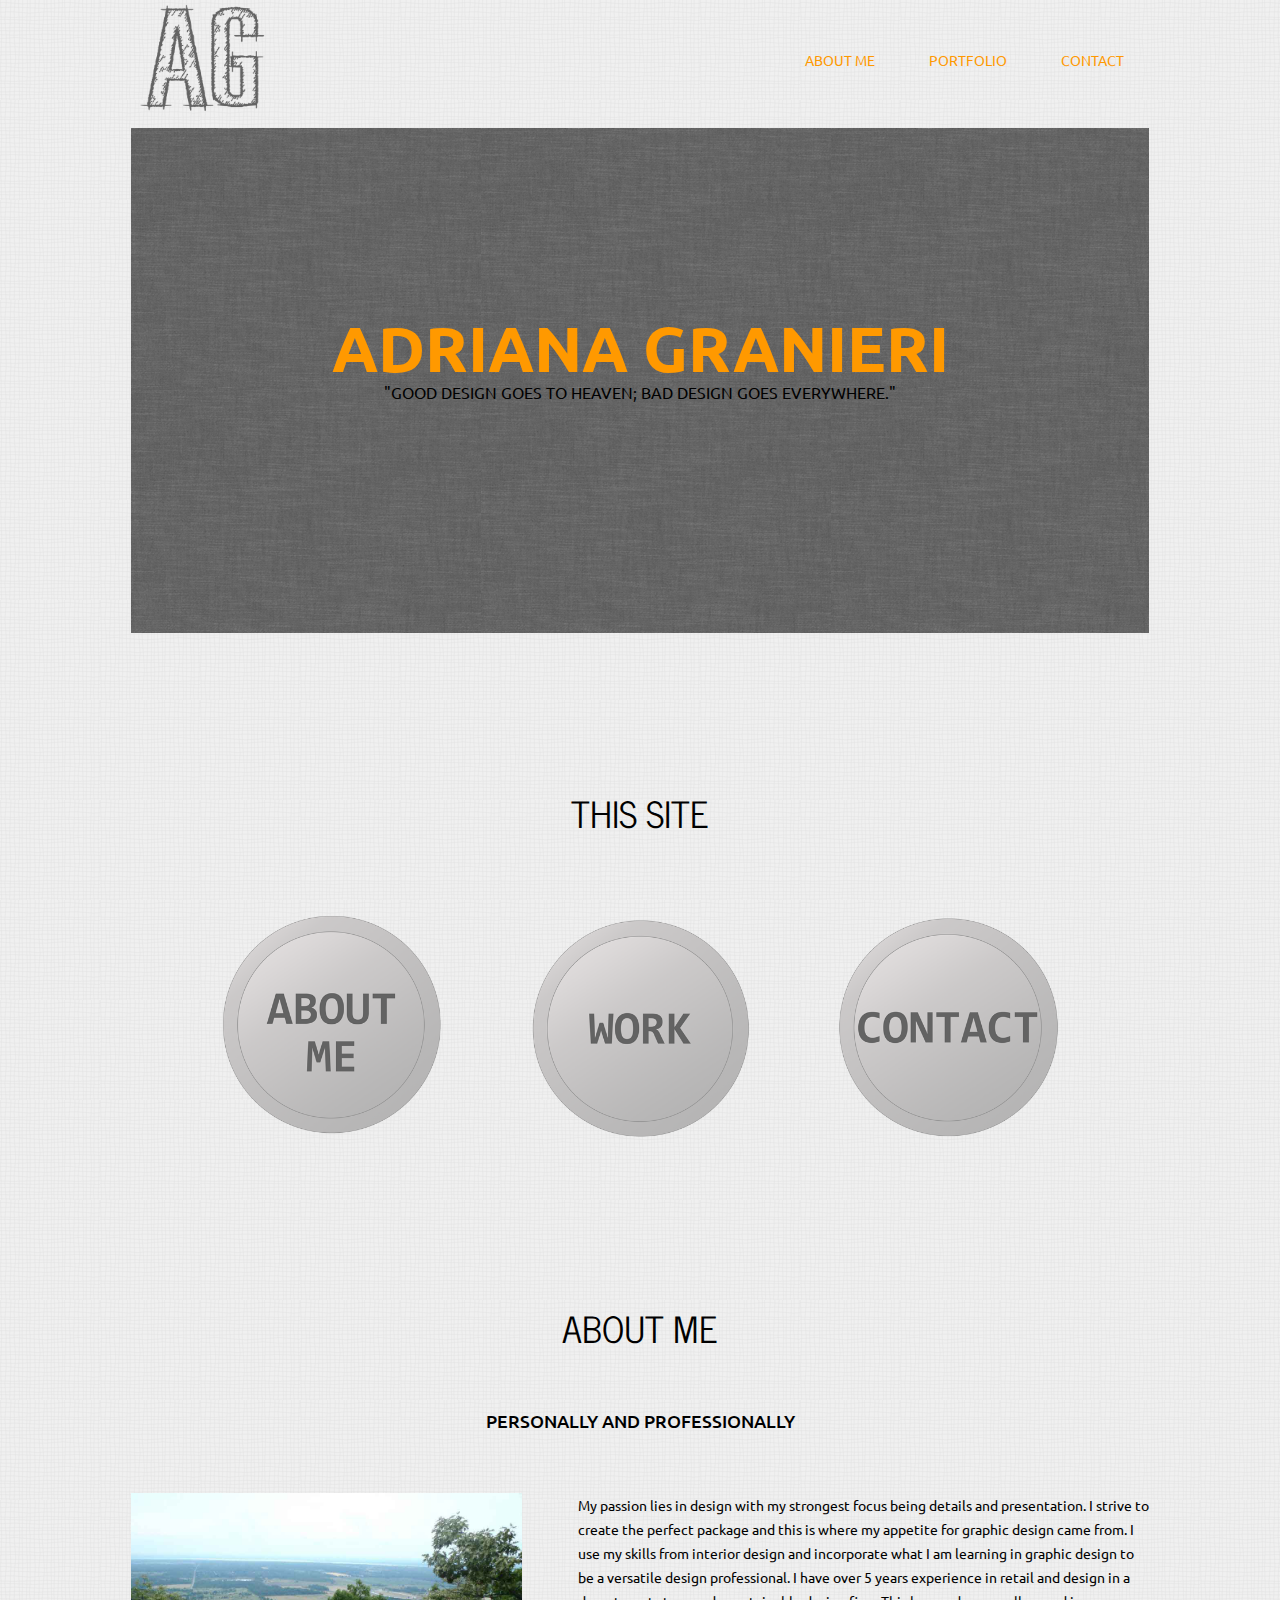
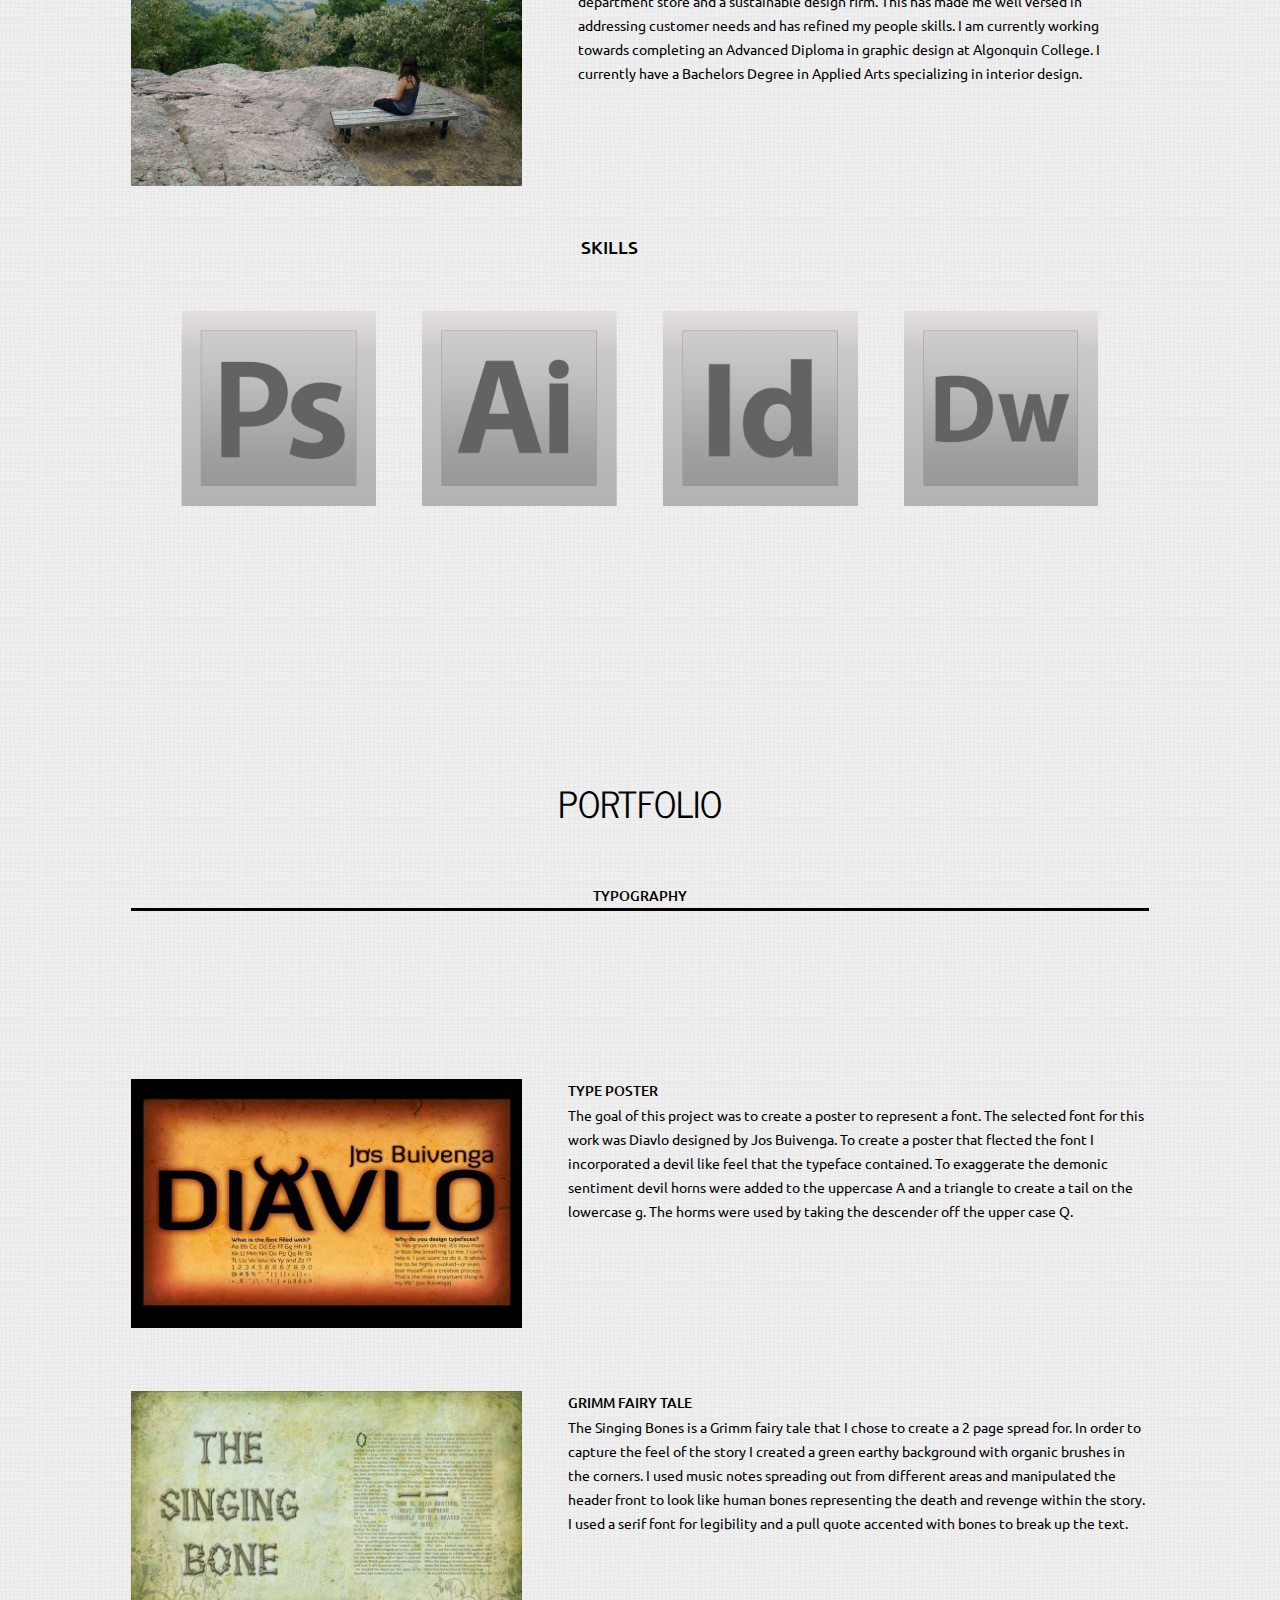
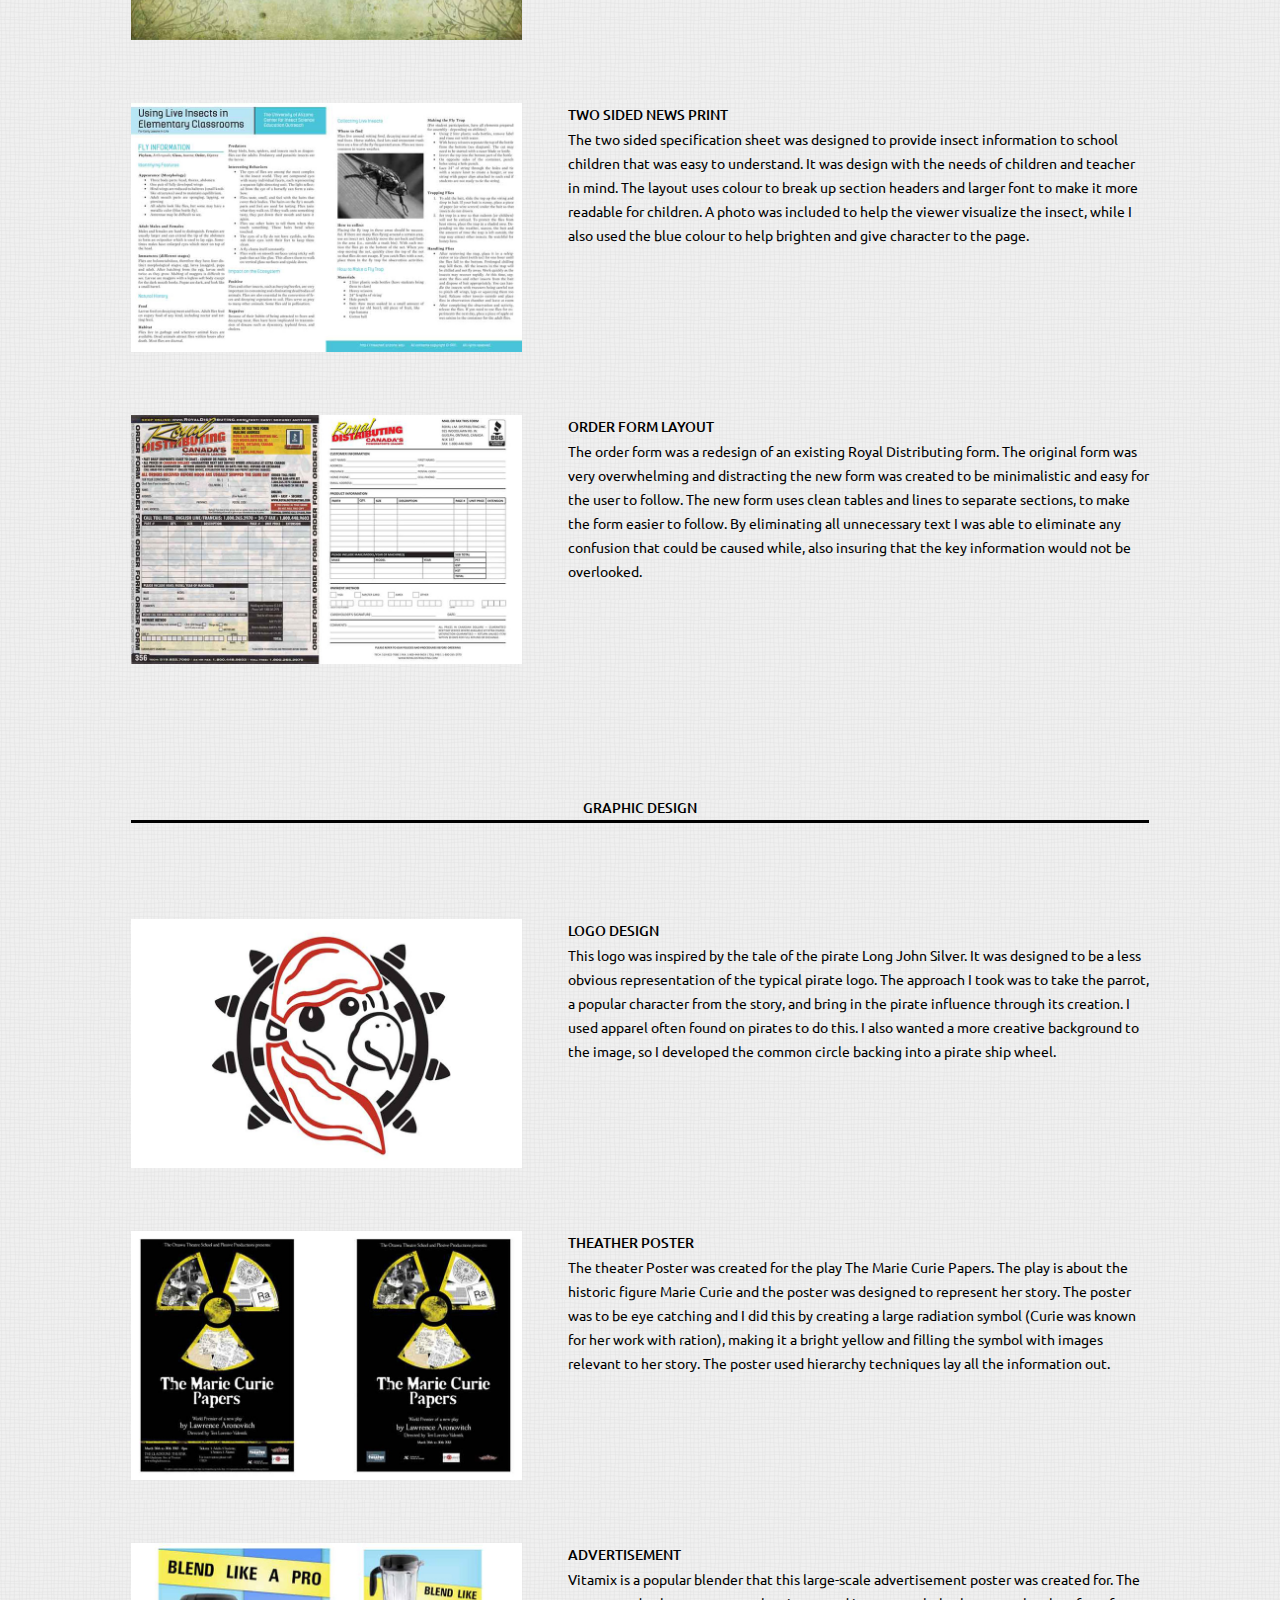
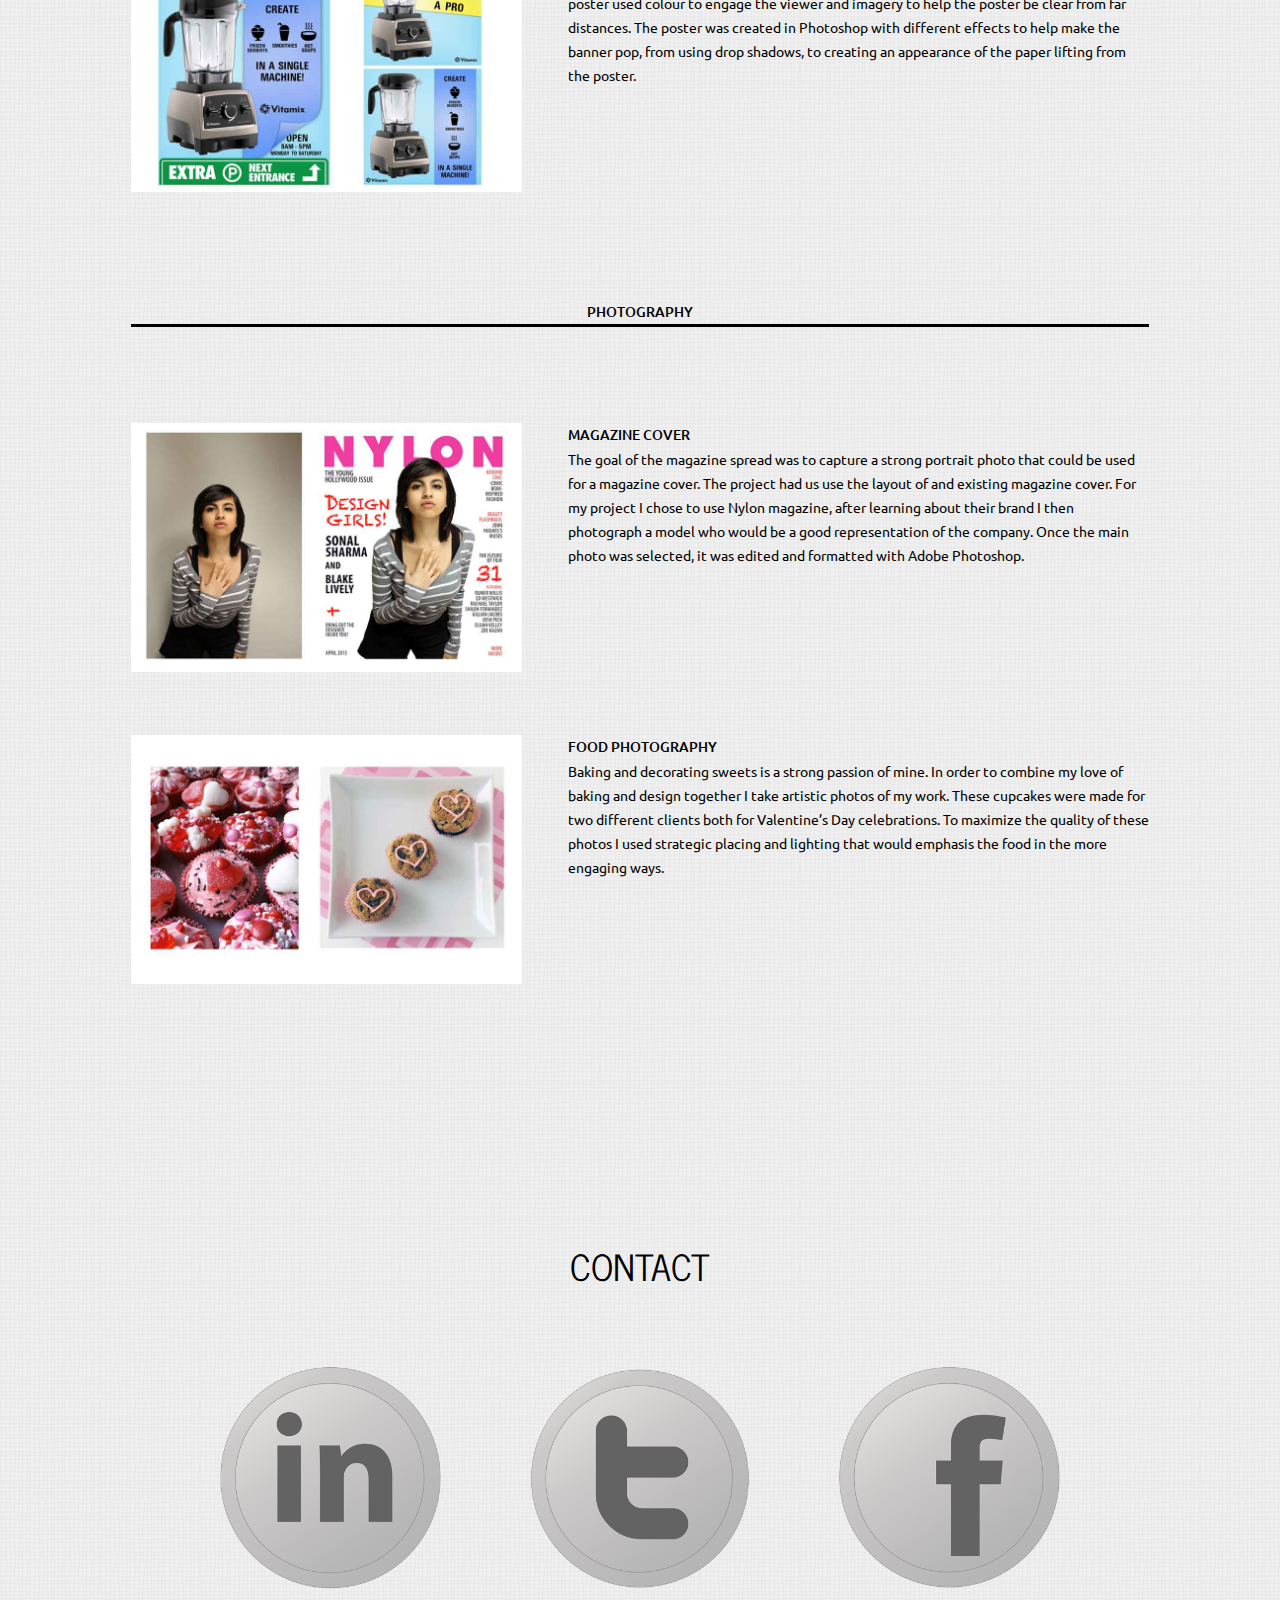
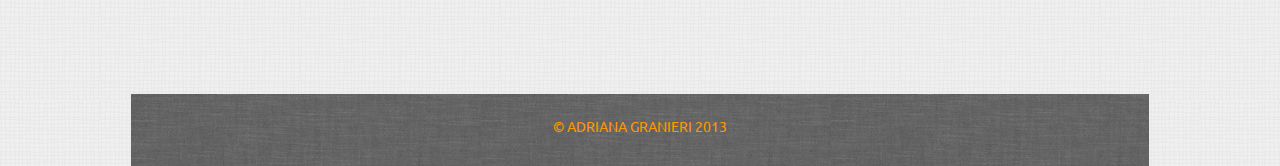
==== index.html @ ba8ad72f "Files added in." ====
<!doctype html>
<html>
<head>
<meta charset="UTF-8">
<title>Project-Final</title>
<link href="css/reset.css" rel="stylesheet"> 
<link href="css/general.css" rel="stylesheet">
<link href="http://fonts.googleapis.com/css?family=News+Cycle:700|Ubuntu:400,500" rel="stylesheet" type="text/css">
</head>

<body>
	
	<div class="container baseline">
	
<!-- //////////////////////////////////////////masthead -->
	
		<header class="masthead">
		
			<a href="#index"><img src="images/logo.png" alt="logo" class="logo"></a>
		
			<nav>
			
				<ul class="nav">
				
					<li><a href="#about">About Me</a></li> 

					<li><a href="#portfolio">Portfolio</a></li> 				
					 
					<li><a href="#contact">Contact</a></li>				
					
				</ul>
				
			</nav>
			
		</header>

<!-- //////////////////////////////////////////content -->
		
		<div class="main">
		
			<h1>Adriana Granieri</h1>
			<p> "Good design goes to heaven; bad design goes everywhere." <p>
		
		</div>
		
		<div class="headers">
		
			<h2> This Site</h2>
		
		</div>
		
		<div class="am">
			
			<ul> 
			
				<li><a href="#about"><img src="images/aboutme.png" alt="about"></a></li>
					
				<li><a href="#portfolio"><img src="images/portfoliowork.png" alt="portfolio"></a></li> 
			 
				<li><a href="#contact"><img src="images/contact.png" alt="contact"></a></li>
				
			</ul>
			
		</div>
		
		<div id="about">
		
			<div class="headers">
 
 				<h2> About Me </h2>
			
 			</div>
			
			<div class="subheader">
			
				<h3> Personally and Professionally </h3>
				
			</div>
			
			<div class="about1">
			
				<img src="images/me.jpg" alt="Image of Adriana" class="photo">		
			
				<p> My passion lies in design with my strongest focus being details and presentation. I strive to create the perfect package and this is where my appetite for graphic design came from. I use my skills from interior design and incorporate what I am learning in graphic design to be a versatile design professional. I have over 5 years experience in retail and design in a department store and a sustainable design firm. This has made me well versed in addressing customer needs and has refined my people skills. I am currently working towards completing an Advanced Diploma in graphic design at Algonquin College. I currently have a Bachelors Degree in Applied Arts specializing in interior design. </p>
	
			</div>
			
			<div class="about2">			
			
				<h3 class="skill"> Skills </h3>		
			
				<ul class="skills">
			
					<li><img src="images/photoshop.jpg" alt="Photoshop"/></li>
			 
					<li><img src="images/Illustrator.jpg" alt="Illustrator"/></li>
			 
					<li><img src="images/indesign.jpg" alt="InDesign"/></li>
			 
					<li><img src="images/dreamweaver.jpg" alt="Dreamweaver"/></li>
				
				</ul>	
				
			</div>
				
		</div>
		
		<div id="portfolio">
		
			<div class="headers">
		
				<h2> Portfolio </h2>
			
 			</div>
			
			<div class="subheader">
			
				<div class="line">
			
					<h3> Typography </h3>
				
				</div>
			
			</div> 
			
			<div class="type1">
			
				<img src="images/1.jpg" alt="Type Poster">	
 
 				<h3> Type Poster </h3>
			
				<p> The goal of this project was to create a poster to represent a font. The selected font for this work was Diavlo designed by Jos Buivenga. To create a poster that flected the font I incorporated a devil like feel that the typeface contained. To exaggerate the demonic sentiment devil horns were added to the uppercase A and a triangle to create a tail on the lowercase g. The horms were used by taking the descender off the upper case Q. </p>
			
			</div>
			
			<div class="type1">	
			
				<img src="images/2.jpg" alt="Grim Fairy Tale">
 
 				<h3> Grimm Fairy Tale </h3>			
			
				<p> The Singing Bones is a Grimm fairy tale that I chose to create a 2 page spread for. In order to capture the feel of the story I created a green earthy background with organic brushes in the corners. I used music notes spreading out from different areas and manipulated the header front to look like human bones representing the death and revenge within the story. I used a serif font for legibility and a pull quote accented with bones to break up the text.</p>	
			
			</div>
			
			<div class="type1">
		
				<img src="images/3.jpg" alt="Two Sided News Print">		
 
 				<h3> Two Sided News Print </h3>
					
				<p> The two sided specification sheet was designed to provide insect information to school children that was easy to understand. It was design with the needs of children and teacher in mind. The layout uses colour to break up section headers and larger font to make it more readable for children. A photo was included to help the viewer visualize the insect, while I also used the blue colour to help brighten and give character to the page. </p>	
			
			</div>
			
			<div class="type1">
		
				<img src="images/4.jpg" alt="Order Form Layout">	
 
 				<h3> Order Form Layout </h3>
					
				<p> The order form was a redesign of an existing Royal Distributing form. The original form was very overwhelming and distracting the new form was created to be minimalistic and easy for the user to follow. The new form uses clean tables and lines to separate sections, to make the form easier to follow. By eliminating all unnecessary text I was able to eliminate any confusion that could be caused while, also insuring that the key information would not be overlooked.  </p>	
			
			</div>
			
			<div class="subheader">
			
				<div class="line">
			
					<h3> Graphic Design </h3>
				
				</div>
			
			</div>
			
			<div class="type2">
			
				<img src="images/5.jpg" alt="Logo Design">
 
 				<h3> Logo Design </h3>
			
				<p> This logo was inspired by the tale of the pirate Long John Silver.  It was designed to be a less obvious representation of the typical pirate logo. The approach I took was to take the parrot, a popular character from the story, and bring in the pirate influence through its creation. I used apparel often found on pirates to do this. I also wanted a more creative background to the image, so I developed the common circle backing into a pirate ship wheel.</p>
			
			</div>
			
			<div class="type1">	
		
				<img src="images/6.jpg" alt="Theater Poster">
 
 				<h3> Theather Poster </h3>			
			
				<p> The theater Poster was created for the play The Marie Curie Papers. The play is about the historic figure Marie Curie and the poster was designed to represent her story. The poster was to be eye catching and I did this by creating a large radiation symbol (Curie was known for her work with ration), making it a bright yellow and filling the symbol with images relevant to her story. The poster used hierarchy techniques lay all the information out.
</p>	
			
			</div>
			
			<div class="type1">
		
				<img src="images/7.jpg" alt="Advertisement">		
 
 				<h3> Advertisement </h3>
					
				<p> Vitamix is a popular blender that this large-scale advertisement poster was created for. The poster used colour to engage the viewer and imagery to help the poster be clear from far distances.  The poster was created in Photoshop with different effects to help make the banner pop, from using drop shadows, to creating an appearance of the paper lifting from the poster. </p>	
			
			</div>
			
			<div class="subheader">
			
				<div class="line">
			
					<h3> Photography </h3>
					
				</div>
			
			</div>
			
			<div class="type2">
			
				<img src="images/9.jpg" alt="Magazine Cover">	
 
 				<h3> Magazine Cover </h3>
			
				<p> The goal of the magazine spread was to capture a strong portrait photo that could be used for a magazine cover. The project had us use the layout of and existing magazine cover. For my project I chose to use Nylon magazine, after learning about their brand I then photograph a model who would be a good representation of the company. Once the main photo was selected, it was edited and formatted with Adobe Photoshop.</p>
			
			</div>
			
			<div class="type1">	
		
				<img src="images/8.jpg" alt="Food Photography">	
 
 				<h3> Food Photography </h3>			
			
				<p>  Baking and decorating sweets is a strong passion of mine. In order to combine my love of baking and design together I take artistic photos of my work. These cupcakes were made for two different clients both for Valentine’s Day celebrations. To maximize the quality of these photos I used strategic placing and lighting that would emphasis the food in the more engaging ways. </p>	
			
			</div>
		
		</div>
		
		<div id="contact">
		
			<div class="headers">
		
			<h2> Contact</h2>
			
			</div>
		
		</div>
		
		<div class="am">
			
			<ul> 
			
				<li><a href="http://www.linkedin.com/pub/adriana-granieri/27/a6/6a0"><img src="images/linkedin.png" alt="Linked In"></a></li>
					
				<li><a href="https://twitter.com/granz89"><img src="images/twitter.png" alt="Twitter"></a></li> 
			 
				<li><a href="https://www.facebook.com/AdrianaGranieriDesign"><img src="images/facebook.png" alt="Facebook"></a></li>
				
			</ul>
			
		</div>

<!-- /////////////////////////////////////////footer -->
		
		<footer class="copyright">
	
			<p> © ADRIANA GRANIERI 2013 </p>
		
		</footer>
		
	</div>
	
</body>

</html>
---- css/general.css ----
@charset "UTF-8";

html {
	height:100%;
}

/* .baseline {
	background-image:url(../images/baseline.svg);
} */

.container {
	max-width: 90%;
	min-width: 20%;
	margin: auto 10.2%;
}

body {
	line-height: 1.5rem;
	font-family: "Ubuntu", sans-serif;
	font-size: 14px;
	color: #000;
	background-image:url(../images/wavegrid.png);
	background-repeat: repeat;
}

.headers h2 {
	line-height: 1.5rem;
	font-family: "News Cycle", sans-serif;
	font-size: 36px;
	text-transform: uppercase;
	text-align: center;
	display: block;
	margin: 10.5rem 0 1.5rem;
}

.masthead {
	height: 4.5rem;
}

.logo {
	position: absolute;
	width: 9rem;
	display:block;
}

nav {
	overflow: hidden;
	width: 50%;
	float: right;
	margin-top: 3rem;

}

nav ul {
	text-align:right;
}

nav li {
	text-decoration: none;
	display: inline;
	text-transform: uppercase;
}

nav a,
nav a:link,
nav a:visited {
  padding: 3rem 5%;
  color: #F90;
  text-decoration: none;
}

img {
	width: 100%;
}

h3,
h4 {
	font-family: 'Ubuntu', sans-serif;
	clear: right;
	text-transform: uppercase;
	font-weight:500;
}

.main {
	position: relative;
	width: 100%;
	height: 50%;
	padding: 13rem 0 13rem 0;
	background-image: url(../images/greywashwall.png);
	margin-top: 5.5%;
}

.main h1 { 
	font-family: "Ubuntu", sans-serif;
	font-weight: 700;
	font-size: 64px;
	color: #F90;
	text-transform: uppercase;
	text-align: center;
}

.main p {
	font-family: "Ubuntu", sans-serif;
	font-size: 16px;
	text-align: center;
	padding-top: 2%;
	text-transform: uppercase;
}

.am {
	position: relative;
	text-align:center;
}

.am img {
	width: 30%;
}

.am ul {
	position:relative;
	width:100%;
	text-align:center;
	padding-top: 3.750rem;
}

.am li {
	display:inline;
}

.photo {
	width: 38.4%;
	float: left;
	margin-right: 5.5%;
}

.am img {
	padding: 0 2.375rem 0 2.375rem;
}

#about {
	position: relative;
	line-height: 1.5rem;
}

#about h3 {
	font-family: 'Ubuntu', sans-serif;
	font-size: 18px;
}

#about ul {
	text-align: center;
}

#about li {
	position: relative;
	display: inline;
	text-align: center;
}

.about1 {
	padding: 3.750rem 0 3.125rem 0;
	line-height: 1.5rem;
}

.about2 {
	padding: 3.750rem 0 3.750rem 0;
}

.about2 ul {
	padding: 5%;
	overflow:hidden;
}

.about2 li {
	width: 21.25%;
	margin-right: 5%;
	float: left;
}

.about2 li:last-child {
	margin-right: 0;
}

.skill {
	margin-left: 44.25%;
	padding: 2.500rem 0 1.250px;
}

#portfolio {
	line-height: 1.5rem;
	position: relative;
}

.type1 {
	margin: 10.5rem 0 10.5rem;
}

.type2 {
	margin: 6rem 0 10.5rem;
}

.type1 img,
.type2 img {
	width: 38.4%;
	height: 25%;
	float: left;
	margin-right: 4.5%;
	clear: left;
}

#contact {
	padding-top: 2.438rem;
}

.subheader {
	text-align: center;
	clear: both;
	padding-top: 2.813rem;
}

.line {
	border-bottom: 0.188rem solid #000;
	margin: 0 auto;
}

footer {
	height: 4.5rem;
	background-image: url(../images/greywashwall.png);
	background-repeat: repeat;
	clear: both;
	margin-top: 6rem;
	text-align: center;
}

.copyright {
	padding-top: 1.250rem;
	color: #F90;	
}
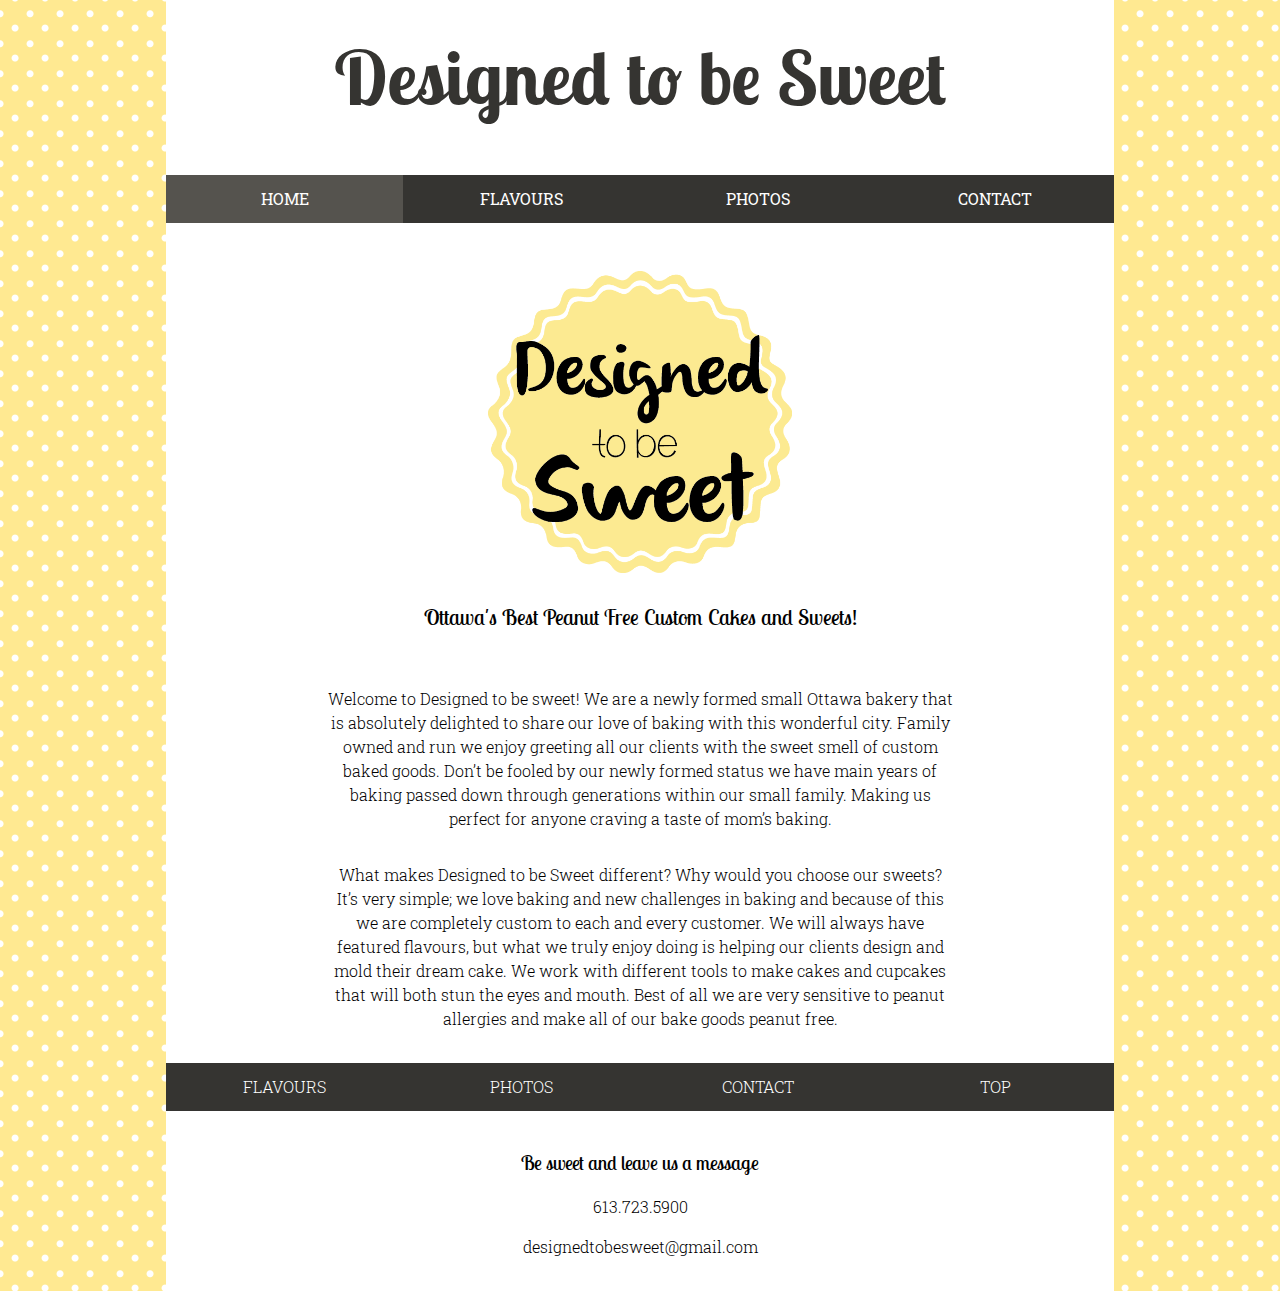
==== commit 8f3e31c0: "new files" ====
--- a/index.html
+++ b/index.html
@@ -1,32 +1,38 @@
 <!doctype html>
 <html>
-<head>
-<meta charset="UTF-8">
-<title>Project-Final</title>
-<link href="css/reset.css" rel="stylesheet"> 
-<link href="css/general.css" rel="stylesheet">
-<link href="http://fonts.googleapis.com/css?family=News+Cycle:700|Ubuntu:400,500" rel="stylesheet" type="text/css">
-</head>
+	<head>
+		<meta charset="UTF-8">
+		<title>Designed to be Sweet</title>
+		<link href="css/reset.css" rel="stylesheet">
+		<link rel="stylesheet" href="flexslider/flexslider.css" type="text/css">
+		<link href="css/general.css" rel="stylesheet">
+		<meta name="handheldfriendly" content="true">
+		<meta name="mobileoptimized" content="240">
+		<meta name="viewport" content="width=device-width,initial-scale=1" >
+		<link href='http://fonts.googleapis.com/css?family=Roboto+Slab:400,300' rel='stylesheet' type='text/css'>
+		<link href='http://fonts.googleapis.com/css?family=Lobster+Two:400,700' rel='stylesheet' type='text/css'>
+		
+	</head>
 
-<body>
-	
-	<div class="container baseline">
-	
-<!-- //////////////////////////////////////////masthead -->
-	
-		<header class="masthead">
+	<body>
+
+		<header>
 		
-			<a href="#index"><img src="images/logo.png" alt="logo" class="logo"></a>
-		
-			<nav>
+			<h1 id="top">Designed to be Sweet</h1> 
 			
-				<ul class="nav">
+			<a href="#nav" class="nav-btn hide-text">Navigation</a>
+			
+			<nav class="nav nav-top" data-state="collapsed">
 				
-					<li><a href="#about">About Me</a></li> 
-
-					<li><a href="#portfolio">Portfolio</a></li> 				
-					 
-					<li><a href="#contact">Contact</a></li>				
+				<ul>
+				
+					<li><a href="index.html" class="selected"> Home</a></li>
+					
+					<li><a href="flavours.html">Flavours</a></li>
+					
+					<li><a href="photos.html">Photos</a></li>
+					
+					<li><a href="contact.html">Contact</a></li>
 					
 				</ul>
 				
@@ -34,242 +40,78 @@
 			
 		</header>
 
-<!-- //////////////////////////////////////////content -->
-		
-		<div class="main">
-		
-			<h1>Adriana Granieri</h1>
-			<p> "Good design goes to heaven; bad design goes everywhere." <p>
-		
-		</div>
-		
-		<div class="headers">
-		
-			<h2> This Site</h2>
-		
-		</div>
-		
-		<div class="am">
+		<main>
+
+			<img src="images/logoy.png" alt="logo" class="logo">
 			
-			<ul> 
-			
-				<li><a href="#about"><img src="images/aboutme.png" alt="about"></a></li>
+			<p class="intro">Ottawa's Best Peanut Free Custom Cakes and Sweets!</p>
+
+			<!-- Flexslider Start -->
+			<div class="flexslider">
+
+ 		 		<ul class="slides">
+    				
+					<li>
+      					<img src="images/abc.jpg" alt="Frog Cake">
+   		 			</li>
+    				
+					<li>
+		      			<img src="images/def.jpg" alt="Music Cupcakes">
+    				</li>
+    				
+					<li>
+      					<img src="images/val1.JPG" alt="Sweet Cupcakes">
+      				</li>
 					
-				<li><a href="#portfolio"><img src="images/portfoliowork.png" alt="portfolio"></a></li> 
-			 
-				<li><a href="#contact"><img src="images/contact.png" alt="contact"></a></li>
-				
-			</ul>
-			
-		</div>
-		
-		<div id="about">
-		
-			<div class="headers">
- 
- 				<h2> About Me </h2>
-			
- 			</div>
-			
-			<div class="subheader">
-			
-				<h3> Personally and Professionally </h3>
+  				</ul>
 				
 			</div>
+			<!-- Flexslider Ends-->
 			
-			<div class="about1">
+			<p class="first center1">Welcome to Designed to be sweet! We are a newly formed small Ottawa bakery that is absolutely delighted to share our love of baking with this wonderful city. Family owned and run we enjoy greeting all our clients with the sweet smell of custom baked goods.  Don’t be fooled by our newly formed status we have main years of baking passed down through generations within our small family. Making us perfect for anyone craving a taste of mom’s baking. </p>
+		
+			<p class="first1 center1">What makes Designed to be Sweet different? Why would you choose our sweets? It’s very simple; we love baking and new challenges in baking and because of this we are completely custom to each and every customer. We will always have featured flavours, but what we truly enjoy doing is helping our clients design and mold their dream cake. We work with different tools to make cakes and cupcakes that will both stun the eyes and mouth.  Best of all we are very sensitive to peanut allergies and make all of our bake goods peanut free. </p>	
+					
+		</main>
+
+			<ul class="bottom">
+				
+					<li><a href="flavours.html">Flavours</a></li>
+					
+					<li><a href="photos.html">Photos</a></li>
+					
+					<li><a href="contact.html">Contact</a></li>	
+
+					<li><a href="#top">Top</a></li>				
+					
+				</ul>
+
+		<footer>
+		
+			<p class="copyright maincopy">Be sweet and leave us a message</p>
+
+			<p class="main maincopy">613.723.5900</p>
+
+			<p class="main maincopy">designedtobesweet@gmail.com</p>
 			
-				<img src="images/me.jpg" alt="Image of Adriana" class="photo">		
-			
-				<p> My passion lies in design with my strongest focus being details and presentation. I strive to create the perfect package and this is where my appetite for graphic design came from. I use my skills from interior design and incorporate what I am learning in graphic design to be a versatile design professional. I have over 5 years experience in retail and design in a department store and a sustainable design firm. This has made me well versed in addressing customer needs and has refined my people skills. I am currently working towards completing an Advanced Diploma in graphic design at Algonquin College. I currently have a Bachelors Degree in Applied Arts specializing in interior design. </p>
-	
-			</div>
-			
-			<div class="about2">			
-			
-				<h3 class="skill"> Skills </h3>		
-			
-				<ul class="skills">
-			
-					<li><img src="images/photoshop.jpg" alt="Photoshop"/></li>
-			 
-					<li><img src="images/Illustrator.jpg" alt="Illustrator"/></li>
-			 
-					<li><img src="images/indesign.jpg" alt="InDesign"/></li>
-			 
-					<li><img src="images/dreamweaver.jpg" alt="Dreamweaver"/></li>
-				
-				</ul>	
-				
-			</div>
-				
-		</div>
-		
-		<div id="portfolio">
-		
-			<div class="headers">
-		
-				<h2> Portfolio </h2>
-			
- 			</div>
-			
-			<div class="subheader">
-			
-				<div class="line">
-			
-					<h3> Typography </h3>
-				
-				</div>
-			
-			</div> 
-			
-			<div class="type1">
-			
-				<img src="images/1.jpg" alt="Type Poster">	
- 
- 				<h3> Type Poster </h3>
-			
-				<p> The goal of this project was to create a poster to represent a font. The selected font for this work was Diavlo designed by Jos Buivenga. To create a poster that flected the font I incorporated a devil like feel that the typeface contained. To exaggerate the demonic sentiment devil horns were added to the uppercase A and a triangle to create a tail on the lowercase g. The horms were used by taking the descender off the upper case Q. </p>
-			
-			</div>
-			
-			<div class="type1">	
-			
-				<img src="images/2.jpg" alt="Grim Fairy Tale">
- 
- 				<h3> Grimm Fairy Tale </h3>			
-			
-				<p> The Singing Bones is a Grimm fairy tale that I chose to create a 2 page spread for. In order to capture the feel of the story I created a green earthy background with organic brushes in the corners. I used music notes spreading out from different areas and manipulated the header front to look like human bones representing the death and revenge within the story. I used a serif font for legibility and a pull quote accented with bones to break up the text.</p>	
-			
-			</div>
-			
-			<div class="type1">
-		
-				<img src="images/3.jpg" alt="Two Sided News Print">		
- 
- 				<h3> Two Sided News Print </h3>
-					
-				<p> The two sided specification sheet was designed to provide insect information to school children that was easy to understand. It was design with the needs of children and teacher in mind. The layout uses colour to break up section headers and larger font to make it more readable for children. A photo was included to help the viewer visualize the insect, while I also used the blue colour to help brighten and give character to the page. </p>	
-			
-			</div>
-			
-			<div class="type1">
-		
-				<img src="images/4.jpg" alt="Order Form Layout">	
- 
- 				<h3> Order Form Layout </h3>
-					
-				<p> The order form was a redesign of an existing Royal Distributing form. The original form was very overwhelming and distracting the new form was created to be minimalistic and easy for the user to follow. The new form uses clean tables and lines to separate sections, to make the form easier to follow. By eliminating all unnecessary text I was able to eliminate any confusion that could be caused while, also insuring that the key information would not be overlooked.  </p>	
-			
-			</div>
-			
-			<div class="subheader">
-			
-				<div class="line">
-			
-					<h3> Graphic Design </h3>
-				
-				</div>
-			
-			</div>
-			
-			<div class="type2">
-			
-				<img src="images/5.jpg" alt="Logo Design">
- 
- 				<h3> Logo Design </h3>
-			
-				<p> This logo was inspired by the tale of the pirate Long John Silver.  It was designed to be a less obvious representation of the typical pirate logo. The approach I took was to take the parrot, a popular character from the story, and bring in the pirate influence through its creation. I used apparel often found on pirates to do this. I also wanted a more creative background to the image, so I developed the common circle backing into a pirate ship wheel.</p>
-			
-			</div>
-			
-			<div class="type1">	
-		
-				<img src="images/6.jpg" alt="Theater Poster">
- 
- 				<h3> Theather Poster </h3>			
-			
-				<p> The theater Poster was created for the play The Marie Curie Papers. The play is about the historic figure Marie Curie and the poster was designed to represent her story. The poster was to be eye catching and I did this by creating a large radiation symbol (Curie was known for her work with ration), making it a bright yellow and filling the symbol with images relevant to her story. The poster used hierarchy techniques lay all the information out.
-</p>	
-			
-			</div>
-			
-			<div class="type1">
-		
-				<img src="images/7.jpg" alt="Advertisement">		
- 
- 				<h3> Advertisement </h3>
-					
-				<p> Vitamix is a popular blender that this large-scale advertisement poster was created for. The poster used colour to engage the viewer and imagery to help the poster be clear from far distances.  The poster was created in Photoshop with different effects to help make the banner pop, from using drop shadows, to creating an appearance of the paper lifting from the poster. </p>	
-			
-			</div>
-			
-			<div class="subheader">
-			
-				<div class="line">
-			
-					<h3> Photography </h3>
-					
-				</div>
-			
-			</div>
-			
-			<div class="type2">
-			
-				<img src="images/9.jpg" alt="Magazine Cover">	
- 
- 				<h3> Magazine Cover </h3>
-			
-				<p> The goal of the magazine spread was to capture a strong portrait photo that could be used for a magazine cover. The project had us use the layout of and existing magazine cover. For my project I chose to use Nylon magazine, after learning about their brand I then photograph a model who would be a good representation of the company. Once the main photo was selected, it was edited and formatted with Adobe Photoshop.</p>
-			
-			</div>
-			
-			<div class="type1">	
-		
-				<img src="images/8.jpg" alt="Food Photography">	
- 
- 				<h3> Food Photography </h3>			
-			
-				<p>  Baking and decorating sweets is a strong passion of mine. In order to combine my love of baking and design together I take artistic photos of my work. These cupcakes were made for two different clients both for Valentine’s Day celebrations. To maximize the quality of these photos I used strategic placing and lighting that would emphasis the food in the more engaging ways. </p>	
-			
-			</div>
-		
-		</div>
-		
-		<div id="contact">
-		
-			<div class="headers">
-		
-			<h2> Contact</h2>
-			
-			</div>
-		
-		</div>
-		
-		<div class="am">
-			
-			<ul> 
-			
-				<li><a href="http://www.linkedin.com/pub/adriana-granieri/27/a6/6a0"><img src="images/linkedin.png" alt="Linked In"></a></li>
-					
-				<li><a href="https://twitter.com/granz89"><img src="images/twitter.png" alt="Twitter"></a></li> 
-			 
-				<li><a href="https://www.facebook.com/AdrianaGranieriDesign"><img src="images/facebook.png" alt="Facebook"></a></li>
-				
-			</ul>
-			
-		</div>
-
-<!-- /////////////////////////////////////////footer -->
-		
-		<footer class="copyright">
-	
-			<p> © ADRIANA GRANIERI 2013 </p>
-		
 		</footer>
 		
-	</div>
+		<script src="js/nav.js"></script>
+
+		<script src="https://ajax.googleapis.com/ajax/libs/jquery/1.6.2/jquery.min.js"></script>
+		<!-- Import the flexslider plugin -->
+		<script src="flexslider/jquery.flexslider-min.js"></script>
+		<!-- Fires plugin (tells it to go!) -->
+		<script type="text/javascript">
+  			$(window).load(function() {
+   			 $('.flexslider').flexslider({
+   			 	slideshowSpeed: 4000,
+   			 	pauseOnHover: false,
+				controlNav: false,
+			 });
+ 			});
+		</script>
 	
-</body>
-
-</html>+	</body>
+	
+</html>
--- a/css/general.css
+++ b/css/general.css
@@ -1,238 +1,396 @@
 @charset "UTF-8";
-
-html {
-	height:100%;
-}
-
-/* .baseline {
-	background-image:url(../images/baseline.svg);
-} */
-
-.container {
-	max-width: 90%;
-	min-width: 20%;
-	margin: auto 10.2%;
-}
-
-body {
+/* Responsive Setup */
+
+@-moz-viewport { width: device-width; scale: 1;}
+@-ms-viewport { width: device-width; scale: 1;}
+@-webkit-viewport { width: device-width; scale: 1;}
+@-o-viewport { width: device-width; scale: 1;}
+@viewport { width: device-width; scale: 1;}
+
+html{
+	-moz-text-size-adjust: 100%;
+	-ms-text-size-adjust: 100%;
+	-webkit-text-size-adjust: 100%;
+	-o-text-size-adjust: 100%;
+	text-size-adjust: 100%;
+}
+
+/* CSS */
+
+html, body{
+	margin: 0;
+	padding: 0;
+	width: 100%;
+	background-color: #ffffff;
+	font-family:'Roboto Slab', serif;
+}
+
+header{
+	background-image: url(../images/dottie.png);
+	background-repeat: repeat;
+	margin-bottom: 2rem;
+	margin-top: -1rem;
+}
+
+h1, 
+h2{
+	font-family: 'Lobster Two', cursive;
+	font-weight: 700;
+	width: 100%;
+	margin: 1rem auto;
+	font-size: 32px;
+	text-align: center;
+	padding: 2.5rem;
+	color: #353431;
+}
+
+h3{
+	font-family: 'Roboto Slab', serif;
+	font-weight: 400; 
+	font-size: 18px;
+	text-align: center;
+}
+
+
+
+img{
+	width: 100%;
+}
+
+main{
+	font-family: 'Roboto Slab', serif;
+	font-weight: 300;
+	margin: -2rem auto -1rem;
+	text-align: center;
+	background-color: #fff;
+	overflow:auto;
+}
+
+.ease-all, 
+.fancy-link, 
+.fancy-link:link{
+	-webkit-transition: all 350ms ease-in-out;
+	-moz-transition: all 350ms ease-in-out;
+	-ms-transition: all 350ms ease-in-out;
+	-webkit-transition: all 350ms ease-in-out;
+	-o-transition: all 350ms ease-in-out;
+	transition: all 350ms ease-in-out;
+}
+
+.fancy-link,
+.fancy-link:link,
+.fancy-link:visited{
+	color: #353431;
+	text-decoration: none;
+	font-weight: bold;
+	border-bottom: 0 solid #353431;
+}
+
+.fancy-link:hover,
+.fancy-link:active,
+.fancy-link:focus{
+	color: #353431;
+	border-bottom: 2px solid #353431;
+}
+
+.intro{
+	font-family: "Lobster Two", cursive;
+	font-size: 22px;
+	text-align: center;
+	margin: 2rem 3%;
+}
+
+.logo{
+	width: 40%;
+	display: block;
+    margin-left: auto;
+    margin-right: auto;
+    margin-top:3rem;
+}
+
+/* Navigation Styles */
+
+.nav-btn,
+.nav-btn:link,
+.nav-btn:visited{
+	display: block;
+	height: 40px;
+	width: 40px;
+	position: absolute;
+	top: 18px;
+	right: 5%;
+	background: white url('../images/nav-icon.svg') no-repeat center center;
+}
+
+.nav a, 
+.nav a:link,
+.nav a:visited{
+	display:block;
+	background-color: #353431;
+	text-align: center;
+	color: #ffffff;
+	text-decoration: none;
+	padding: 1rem;
+	border-top: 1px solid #ffffff;
+	text-transform: uppercase;
+}
+
+.nav a:hover,
+.nav a:focus,
+.nav a active{
+	background-color: #55534e;
+}
+
+.nav a.selected{
+	background-color: #55534e;
+}
+
+.nav-top{
+	display: none;
+}
+
+.nav-top[data-state="expanded"]{
+	display: block;
+}
+
+.hide-text{
+	text-indent: 100%;
+	white-space: nowrap;
+	overflow: hidden;
+}
+
+/* End of Nav */
+
+p{
 	line-height: 1.5rem;
-	font-family: "Ubuntu", sans-serif;
-	font-size: 14px;
-	color: #000;
-	background-image:url(../images/wavegrid.png);
-	background-repeat: repeat;
-}
-
-.headers h2 {
-	line-height: 1.5rem;
-	font-family: "News Cycle", sans-serif;
-	font-size: 36px;
-	text-transform: uppercase;
-	text-align: center;
-	display: block;
-	margin: 10.5rem 0 1.5rem;
-}
-
-.masthead {
-	height: 4.5rem;
-}
-
-.logo {
-	position: absolute;
-	width: 9rem;
-	display:block;
-}
-
-nav {
-	overflow: hidden;
-	width: 50%;
-	float: right;
-	margin-top: 3rem;
-
-}
-
-nav ul {
-	text-align:right;
-}
-
-nav li {
-	text-decoration: none;
-	display: inline;
-	text-transform: uppercase;
-}
-
-nav a,
-nav a:link,
-nav a:visited {
-  padding: 3rem 5%;
-  color: #F90;
-  text-decoration: none;
-}
-
-img {
-	width: 100%;
-}
-
-h3,
-h4 {
-	font-family: 'Ubuntu', sans-serif;
-	clear: right;
-	text-transform: uppercase;
-	font-weight:500;
-}
-
-.main {
-	position: relative;
-	width: 100%;
-	height: 50%;
-	padding: 13rem 0 13rem 0;
-	background-image: url(../images/greywashwall.png);
-	margin-top: 5.5%;
-}
-
-.main h1 { 
-	font-family: "Ubuntu", sans-serif;
-	font-weight: 700;
-	font-size: 64px;
-	color: #F90;
-	text-transform: uppercase;
-	text-align: center;
-}
-
-.main p {
-	font-family: "Ubuntu", sans-serif;
-	font-size: 16px;
-	text-align: center;
-	padding-top: 2%;
-	text-transform: uppercase;
-}
-
-.am {
+	font-family: 'Roboto Slab', serif;
+	font-weight: 300;
+	text-align: center; 
+	float: inherit;
+}
+
+.first{
+	padding: 0.5rem 10%;
+}
+
+.first1{
+	padding: 0.5rem 10% 2rem;
+}
+
+.flavours{
+	font-family: 'Roboto Slab', serif;
+	padding-top: 1rem;
+}
+
+.album{
+	padding-top: 2rem;
+	padding-bottom: 2rem;
+}
+
+.sample{
+	padding-top: 2rem;
+}
+
+.last{
+	padding-bottom: 53px;
+	border-bottom: 3px solid #ccc;
+}
+
+.maincopy{
+	text-align: center;
+}
+
+.contact{
 	position: relative;
 	text-align:center;
-}
-
-.am img {
-	width: 30%;
-}
-
-.am ul {
-	position:relative;
-	width:100%;
-	text-align:center;
-	padding-top: 3.750rem;
-}
-
-.am li {
-	display:inline;
-}
-
-.photo {
-	width: 38.4%;
-	float: left;
-	margin-right: 5.5%;
-}
-
-.am img {
-	padding: 0 2.375rem 0 2.375rem;
-}
-
-#about {
-	position: relative;
-	line-height: 1.5rem;
-}
-
-#about h3 {
-	font-family: 'Ubuntu', sans-serif;
-	font-size: 18px;
-}
-
-#about ul {
-	text-align: center;
-}
-
-#about li {
-	position: relative;
-	display: inline;
-	text-align: center;
-}
-
-.about1 {
-	padding: 3.750rem 0 3.125rem 0;
-	line-height: 1.5rem;
-}
-
-.about2 {
-	padding: 3.750rem 0 3.750rem 0;
-}
-
-.about2 ul {
-	padding: 5%;
-	overflow:hidden;
-}
-
-.about2 li {
-	width: 21.25%;
-	margin-right: 5%;
-	float: left;
-}
-
-.about2 li:last-child {
-	margin-right: 0;
-}
-
-.skill {
-	margin-left: 44.25%;
-	padding: 2.500rem 0 1.250px;
-}
-
-#portfolio {
-	line-height: 1.5rem;
-	position: relative;
-}
-
-.type1 {
-	margin: 10.5rem 0 10.5rem;
-}
-
-.type2 {
-	margin: 6rem 0 10.5rem;
-}
-
-.type1 img,
-.type2 img {
-	width: 38.4%;
-	height: 25%;
-	float: left;
-	margin-right: 4.5%;
-	clear: left;
-}
-
-#contact {
-	padding-top: 2.438rem;
-}
-
-.subheader {
-	text-align: center;
-	clear: both;
-	padding-top: 2.813rem;
-}
-
-.line {
-	border-bottom: 0.188rem solid #000;
-	margin: 0 auto;
+	margin: 2rem;
+	padding-bottom: 2rem;
+	display: inline-block;
+}
+
+.contact li{
+	margin: 0.5rem;
+	display: inline-block;
+	width: 20%;
+}
+
+.bottom{
+	font-family: 'Roboto Slab', serif;
+	font-weight: 300;
+}
+
+.bottom a, 
+.bottom a:link,
+.bottom a:visited{
+	display:block;
+	background-color: #353431;
+	text-align: center;
+	color: #ffffff;
+	text-decoration: none;
+	padding: 1rem;
+	border-bottom: 1px solid #ffffff;
+	text-transform: uppercase;
+}
+
+.bottom a:hover,
+.bottom a:focus,
+.bottom a active{
+	background-color: #55534e;
+}
+
+.center1{
+		padding-bottom: 2rem;
+}
+
+/*footer*/
+
+.copyright{
+	font-family: 'Lobster Two', cursive;
+	font-size: 20px;
+	font-weight: 400;
 }
 
 footer {
-	height: 4.5rem;
-	background-image: url(../images/greywashwall.png);
+	display: block;
+	background-image: url(../images/dottie.png);
 	background-repeat: repeat;
-	clear: both;
-	margin-top: 6rem;
-	text-align: center;
-}
-
-.copyright {
-	padding-top: 1.250rem;
-	color: #F90;	
-}+	color: #000;
+	text-decoration: none;
+	padding: 1rem;
+}
+
+/* Flexslider */
+
+.flexslider{
+	max-width: 35rem;
+	margin: 50px auto;
+	border: 0;
+	box-shadow: none;
+}
+
+/* Media Query */
+
+@media only screen and (min-width: 27em) {
+	
+	h1, 
+	h2{
+	 font-size: 46px;
+	}
+	
+	.first {
+	padding: 0.5rem 17%;
+	}
+
+	.first1 {
+	padding: 0.5rem 17% 2rem;
+	}
+	
+	.nav{
+		overflow: auto;
+	}
+	
+	.nav li{
+		float: left;
+		width: 25%;
+		border-top: 3px solid #ffffff; 
+	}
+	
+	.nav-btn,
+	.nav-btn:link,
+	.nav-btn:visited{
+		display: none;
+	}
+	
+	.nav-top{
+		display: block;
+	}
+	
+	.sample {
+		padding: 2rem;
+	}
+
+	.bottom{
+		overflow: auto;
+	}
+	
+	.bottom li{
+		float: left;
+		width: 25%;
+		border-bottom: 3px solid #ffffff;
+	}	
+
+}
+
+@media only screen and (min-width: 35em) {
+	 
+	h1, 
+	h2{
+	 font-size: 60px;
+	}
+	
+	header{
+		overflow: auto;
+	}
+	
+	.logo{
+		width: 32%;
+	}
+	
+	.col{
+		width: 47.5%;
+	}
+	
+	.contact li {
+		margin: 1.5rem;
+	}
+	
+	.left{
+		float: left;
+		margin-right: 5%;
+	}
+	
+	.right{
+		float: right;
+	}
+	
+	.center{
+		padding-top: 20rem;
+	}
+	
+	.album{
+		text-align: center;
+	}
+}
+
+@media only screen and (min-width: 65em) {
+	
+	h1, 
+	h2{
+	 font-size: 75px;
+	}
+
+	body{
+		padding: 0 13%;
+		background-image: url(../images/dottie.png);
+		background-repeat: repeat;	
+	}
+	
+	header{
+		background-image: none;
+		background-color: #fff;
+	}
+	
+	.contact li {
+		margin: 2rem;
+	}
+	
+	footer{
+		background-image: none;
+		background-color: #fff;
+	}
+
+}
+
+
+
+
